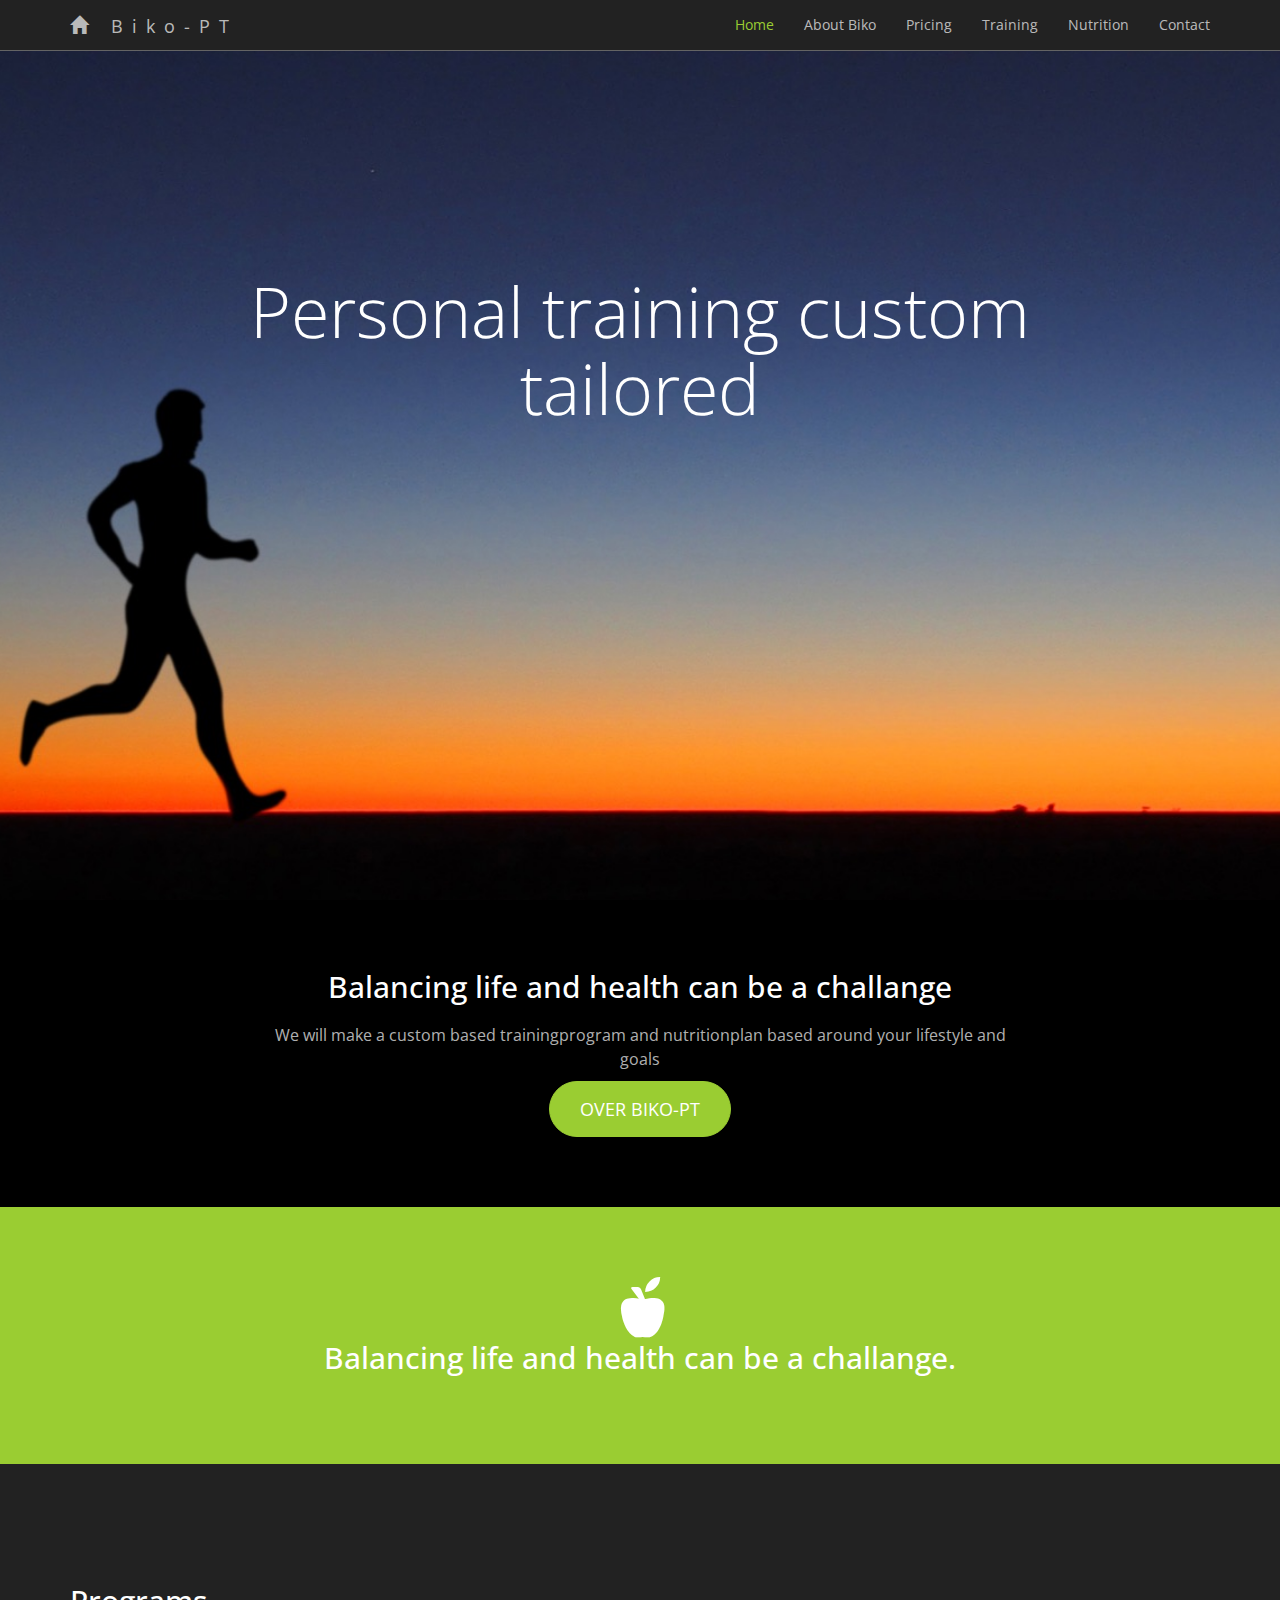
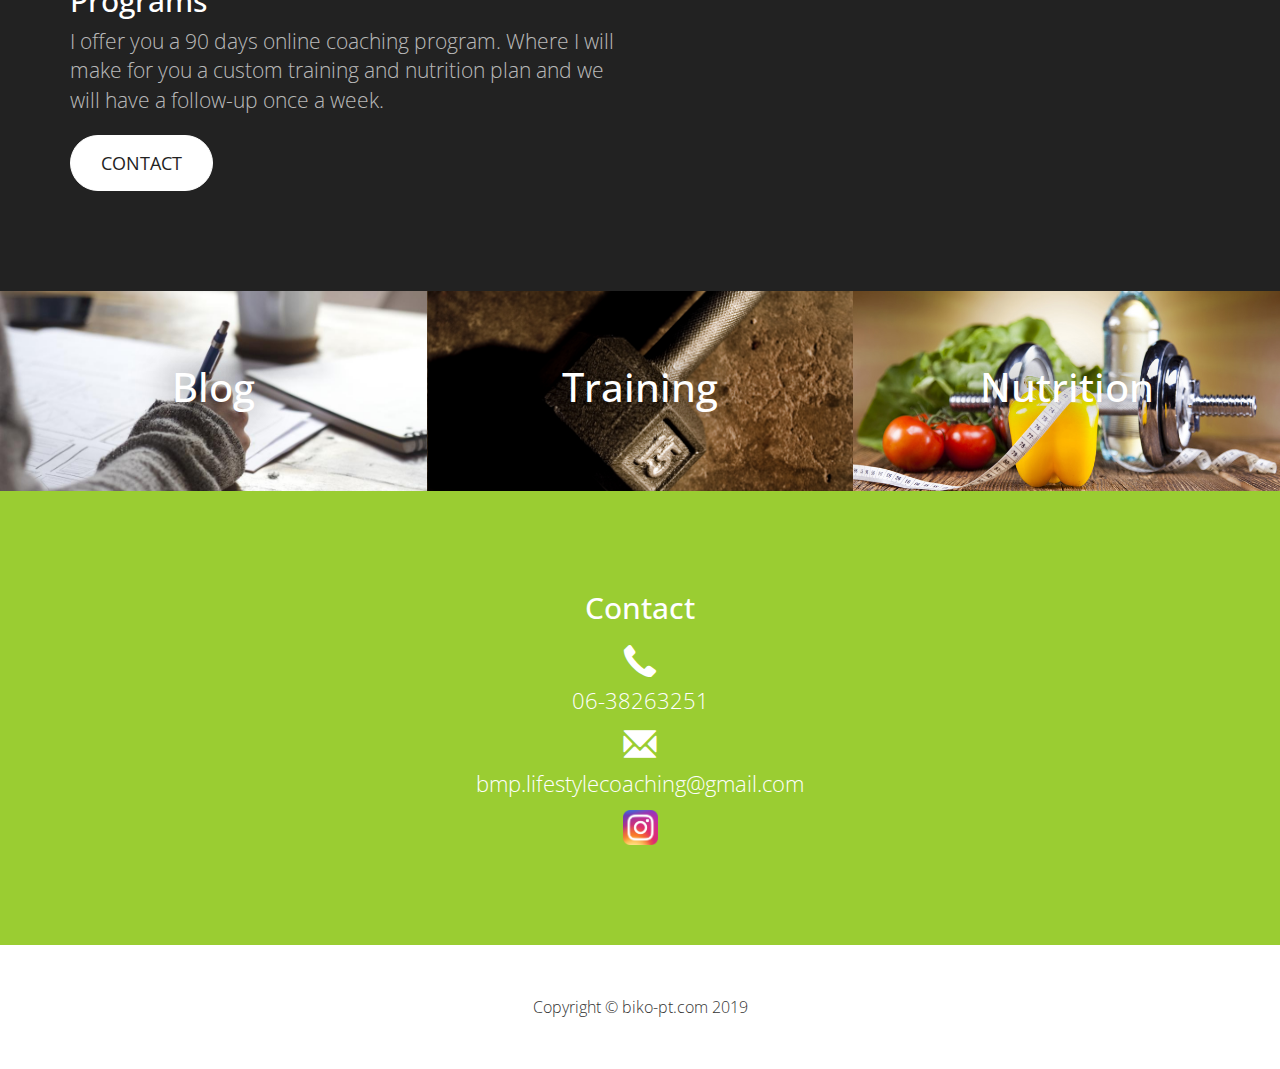
==== index.html @ b2aa16cb "Update index.html" ====
<!DOCTYPE html>
<!-- Template by Quackit.com -->
<!-- Images by various sources under the Creative Commons CC0 license and/or the Creative Commons Zero license.
Although you can use them, for a more unique website, replace these images with your own. -->
<html lang="en">

<head>

    <meta charset="utf-8">
    <meta http-equiv="X-UA-Compatible" content="IE=edge">
    <meta name="viewport" content="width=device-width, initial-scale=1">
    <!-- The above 3 meta tags *must* come first in the head; any other head content must come *after* these tags -->

    <title>Biko PT</title>

    <!-- Bootstrap Core CSS -->
    <link href="css/bootstrap.min.css" rel="stylesheet">

    <!-- Custom CSS: You can use this stylesheet to override any Bootstrap styles and/or apply your own styles -->
    <link href="css/custom-about.css" rel="stylesheet">

    <!-- HTML5 Shim and Respond.js IE8 support of HTML5 elements and media queries -->
    <!-- WARNING: Respond.js doesn't work if you view the page via file:// -->
    <!--[if lt IE 9]>
        <script src="https://oss.maxcdn.com/libs/html5shiv/3.7.0/html5shiv.js"></script>
        <script src="https://oss.maxcdn.com/libs/respond.js/1.4.2/respond.min.js"></script>
    <![endif]-->

    <!-- Custom Fonts from Google -->
    <link href='http://fonts.googleapis.com/css?family=Open+Sans:300italic,400italic,600italic,700italic,800italic,400,300,600,700,800' rel='stylesheet' type='text/css'>

</head>

<body>

    <!-- Navigation -->
    <nav id="siteNav" class="navbar navbar-default navbar-fixed-top" role="navigation">
        <div class="container">
            <!-- Logo and responsive toggle -->
            <div class="navbar-header">
                <button type="button" class="navbar-toggle" data-toggle="collapse" data-target="#navbar">
                    <span class="sr-only">Toggle navigation</span>
                    <span class="icon-bar"></span>
                    <span class="icon-bar"></span>
                    <span class="icon-bar"></span>
                </button>
                <a class="navbar-brand" href="index.html">
                	<span class="glyphicon glyphicon-home"></span>
                	Biko-PT
                </a>
            </div>
            <!-- Navbar links -->
            <div class="collapse navbar-collapse" id="navbar">
                <ul class="nav navbar-nav navbar-right">
                    <li class="active">
                        <a href="#">Home</a>
                    </li>
                    <li>
                        <a href="about.html">About Biko</a>
                    </li>
                    <li>
                        <a href="pricing.html">Pricing</a>
                    </li>
                    <li>
                        <a href="training.html">Training</a>
                    </li>
                    <li>
                        <a href="voeding.html">Nutrition</a>
                    </li>
                    <li>
                        <a href="#footer">Contact</a>
                    </li>
                </ul>

            </div><!-- /.navbar-collapse -->
        </div><!-- /.container -->
    </nav>

	<!-- Header -->
    <header>
        <div class="header-content">
            <div class="header-content-inner">
                <h1>Personal training custom tailored</h1>

            </div>
        </div>
    </header>
    <section class="extra">
        <div class="container">
            <div class="row">
                <div class="col-lg-8 col-lg-offset-2">
                    <h2 class="section-heading">Balancing life and health can be a challange</h2>
                    <p class="text-light">We will make a custom based trainingprogram and nutritionplan based around your lifestyle and goals</p>
                    <a href="about.html" class="btn btn-primary btn-lg">Over Biko-PT</a>
                </div>
            </div>
        </div>
    </section>
	<!-- Intro Section -->
    <section class="intro">
        <div class="container">
            <div class="row">
                <div class="col-lg-8 col-lg-offset-2">
                	<span class="glyphicon glyphicon-apple" style="font-size: 60px"></span>
                    <h2 class="section-heading">Balancing life and health can be a challange.</h2>
                    <p class="text-light"></p>
                </div>
            </div>
        </div>
    </section>



	<!-- Content 2 -->
     <section class="content content-2">
        <div class="container">
            <div class="row">
                <div class="col-sm-6">
                	<h2 class="section-header">Programs</h2>
                	<p class="lead text-light">I offer you a 90 days online coaching program. Where I will make for you a custom training and nutrition plan and we will have a follow-up once a week.</p>
                	<a href="#footer" class="btn btn-default btn-lg">Contact</a>
                </div>
                <div class="col-sm-6">
                    <img class="img-responsive img-circle center-block" src="images/biko_tessa_home.jpg" alt="">
                </div>

            </div>
        </div>
    </section>

    <!-- Promos -->
	<div class="container-fluid">
        <div class="row promo">
        	<a href="blog.html">
				<div class="col-md-4 promo-item item-1">
					<h3>
						Blog
					</h3>
				</div>
            </a>
            <a href="training.html">
				<div class="col-md-4 promo-item item-2">
					<h3>
						Training
					</h3>
				</div>
            </a>

			<a href="voeding.html">
				<div class="col-md-4 promo-item item-3">
					<h3>
						Nutrition
					</h3>
				</div>
            </a>
        </div>
    </div><!-- /.container-fluid -->

	<!-- Footer -->
    <footer class="page-footer" id="footer">

    	<!-- Contact Us -->
        <div class="contact">
        	<div class="container">
            <h2 class="section-heading">Contact</h2>
    				<p><span class="glyphicon glyphicon-earphone"></span><br>06-38263251</p>
    				<p><span class="glyphicon glyphicon-envelope"></span><br>bmp.lifestylecoaching@gmail.com</p>
            <a href="https://www.instagram.com/bp691994/?hl=en" target=_blank><img src="images/instagram.png" height="35" width="35" ></a>
        	</div>
        </div>

        <!-- Copyright etc -->
        <div class="small-print">
        	<div class="container">
        		<p>Copyright &copy; biko-pt.com 2019</p>
        	</div>
        </div>

    </footer>

    <!-- jQuery -->
    <script src="js/jquery-1.11.3.min.js"></script>

    <!-- Bootstrap Core JavaScript -->
    <script src="js/bootstrap.min.js"></script>

    <!-- Plugin JavaScript -->
    <script src="js/jquery.easing.min.js"></script>

    <!-- Custom Javascript -->
    <script src="js/custom.js"></script>

</body>

</html>
---- css/custom-about.css ----
html,
body {
    width: 100%;
    height: 100%;
    font-family: 'Open Sans','Helvetica Neue',Arial,sans-serif;
}

a {
    color: yellowgreen;
    -webkit-transition: all .35s;
    -moz-transition: all .35s;
    transition: all .35s;
}

a:hover,
a:focus {
    color: forestgreen;
}

p {
    font-size: 16px;
    line-height: 1.5;
}

header {
    position: relative;
    width: 100%;
    min-height: auto;
    text-align: center;
    color: #fff;
    background-image: url('../images/header.jpg');
    background-position: center;
    -webkit-background-size: cover;
    -moz-background-size: cover;
    background-size: cover;
    -o-background-size: cover;
}

header .header-content {
    position: relative;
    width: 100%;
    padding: 100px 15px 70px;
    text-align: center;
}

header .header-content .header-content-inner h1 {
    margin-top: 0;
    margin-bottom: 20px;
    font-size: 50px;
    font-weight: 300;
}

header .header-content .header-content-inner p {
    margin-bottom: 50px;
    font-size: 16px;
    font-weight: 300;
    color: rgba(255,255,255,.7);
}

@media(min-width:768px) {
    header {
        min-height: 100%;
    }

    header .header-content {
        position: absolute;
        top: 40%;
        padding: 0 50px;
        -webkit-transform: translateY(-50%);
        -ms-transform: translateY(-50%);
        transform: translateY(-50%);
    }

    header .header-content-about {
        position: absolute;
        top: 20%;
        padding: 0 50px;
        -webkit-transform: translateY(-50%);
        -ms-transform: translateY(-50%);
        transform: translateY(-50%);
    }

    header .header-content .header-content-inner {
        margin-right: auto;
        margin-left: auto;
        max-width: 1000px;
    }

	header .header-content .header-content-inner h1 {
    	font-size: 70px;
		}

    header .header-content .header-content-inner p {
        margin-right: auto;
        margin-left: auto;
        max-width: 80%;
        font-size: 18px;
    }
}

table {
  margin: 0 auto;
  border: 1px solid white;
  width: 800px;
  text-align: left;
}

table, th, td{
  border: 1px solid white;
  padding: 10px;
}

.section-heading {
    margin-top: 0;
    margin-bottom: 20px;
}
.extra {
	color: #fff;
    background-color: black;
    padding: 70px 0;
    text-align: center;
}
.intro {
	color: #fff;
    background-color: yellowgreen;
    padding: 70px 0;
    text-align: center;
}

.content {
    padding: 100px 0;
}

.content-2 {
	color: #fff;
    background-color: #222;
}

.content-3 {
	padding: 20px 0 40px;
	text-align: center;
}

.promo,
.promo h3,
.promo a:link,
.promo a:visited,
.promo a:hover,
.promo a:active {
    color: white;
	text-shadow: 0px 0px 40px black;
    text-decoration: none;
}

.promo-item {
    height: 200px;
    line-height: 180px;
    text-align: center;
}

.promo-item:hover {
    background-size: 110%;
    border: 10px solid rgba(255,255,255,0.3);
    line-height: 160px;
}

.promo-item h3 {
    font-size: 40px;
    display: inline-block;
    vertical-align: middle;
}

.item-1 {
	background: url('../images/writing.jpg');
	}

.item-2 {
	background: url('../images/concert.jpg');
	}

.item-3 {
	background: url('../images/pencil_sharpener.jpg');
	}

.item-1,
.item-2,
.item-3 {
	background-size: cover;
	background-position: 50% 50%;
	}

.page-footer {
	text-align: center;
	}

.page-footer .contact {
	padding: 100px 0;
	background-color: yellowgreen;
	color: #fff;
	}

.page-footer .contact p {
	font-size: 22px;
	font-weight: 300;
	}

.content-3 .glyphicon,
.page-footer .contact .glyphicon {
	font-size: 32px;
	font-weight: 700;
	}

.page-footer .small-print {
	padding: 50px 0 40px;
	font-weight: 300;
	}

.text-light {
    color: rgba(255,255,255,.7);
}

.navbar-default {
    border-color: rgba(34,34,34,.05);
    background-color: #fff;
    -webkit-transition: all .35s;
    -moz-transition: all .35s;
    transition: all .35s;
}

.navbar-default .navbar-header .navbar-brand {
    color: yellowgreen;
}

.navbar-default .navbar-header .navbar-brand:hover,
.navbar-default .navbar-header .navbar-brand:focus {
    color: #eb3812;
}

.navbar-default .nav > li>a,
.navbar-default .nav>li>a:focus {
    color: #222;
}

.navbar-default .nav > li>a:hover,
.navbar-default .nav>li>a:focus:hover {
    color: yellowgreen;
}

.navbar-default .nav > li.active>a,
.navbar-default .nav>li.active>a:focus {
    color: yellowgreen!important;
    background-color: transparent;
}

.navbar-default .nav > li.active>a:hover,
.navbar-default .nav>li.active>a:focus:hover {
    background-color: transparent;
}

@media(min-width:768px) {
    .navbar-default {
        border-color: rgba(255,255,255,.3);
        background-color: #222;
    }

    .navbar-default .navbar-header .navbar-brand {
        color: rgba(255,255,255,.7);
        letter-spacing: 0.5em;
    }

    .navbar-default .navbar-header .navbar-brand:hover,
    .navbar-default .navbar-header .navbar-brand:focus {
        color: #fff;
    }

    .navbar-default .nav > li>a,
    .navbar-default .nav>li>a:focus {
        color: rgba(255,255,255,.7);
    }

    .navbar-default .nav > li>a:hover,
    .navbar-default .nav>li>a:focus:hover {
        color: #fff;
    }

    .navbar-default.affix {
        border-color: #fff;
        background-color: #fff;
        box-shadow: 0px 7px 20px 0px rgba(0,0,0,0.1);
    }

    .navbar-default.affix .navbar-header .navbar-brand {
        letter-spacing: 0;
        color: yellowgreen;
    }

    .navbar-default.affix .navbar-header .navbar-brand:hover,
    .navbar-default.affix .navbar-header .navbar-brand:focus {
        color: #eb3812;
    }

    .navbar-default.affix .nav > li>a,
    .navbar-default.affix .nav>li>a:focus {
        color: #222;
    }

    .navbar-default.affix .nav > li>a:hover,
    .navbar-default.affix .nav>li>a:focus:hover {
        color: yellowgreen;
    }
}

.btn-default {
    border-color: #fff;
    color: #222;
    background-color: #fff;
    -webkit-transition: all .35s;
    -moz-transition: all .35s;
    transition: all .35s;
}

.btn-default:hover,
.btn-default:focus,
.btn-default.focus,
.btn-default:active,
.btn-default.active,
.open > .dropdown-toggle.btn-default {
    border-color: #eee;
    color: #222;
    background-color: #eee;
}

.btn-default:active,
.btn-default.active,
.open > .dropdown-toggle.btn-default {
    background-image: none;
}

.btn-default.disabled,
.btn-default[disabled],
fieldset[disabled] .btn-default,
.btn-default.disabled:hover,
.btn-default[disabled]:hover,
fieldset[disabled] .btn-default:hover,
.btn-default.disabled:focus,
.btn-default[disabled]:focus,
fieldset[disabled] .btn-default:focus,
.btn-default.disabled.focus,
.btn-default[disabled].focus,
fieldset[disabled] .btn-default.focus,
.btn-default.disabled:active,
.btn-default[disabled]:active,
fieldset[disabled] .btn-default:active,
.btn-default.disabled.active,
.btn-default[disabled].active,
fieldset[disabled] .btn-default.active {
    border-color: #fff;
    background-color: #fff;
}

.btn-default .badge {
    color: #fff;
    background-color: #222;
}

.btn-primary {
    border-color: yellowgreen;
    color: #fff;
    background-color: yellowgreen;
    -webkit-transition: all .35s;
    -moz-transition: all .35s;
    transition: all .35s;
}

.btn-primary:hover,
.btn-primary:focus,
.btn-primary.focus,
.btn-primary:active,
.btn-primary.active,
.open > .dropdown-toggle.btn-primary {
    border-color: limegreen;
    color: #fff;
    background-color: limegreen;
}

.btn-primary:active,
.btn-primary.active,
.open > .dropdown-toggle.btn-primary {
    background-image: none;
}

.btn-primary.disabled,
.btn-primary[disabled],
fieldset[disabled] .btn-primary,
.btn-primary.disabled:hover,
.btn-primary[disabled]:hover,
fieldset[disabled] .btn-primary:hover,
.btn-primary.disabled:focus,
.btn-primary[disabled]:focus,
fieldset[disabled] .btn-primary:focus,
.btn-primary.disabled.focus,
.btn-primary[disabled].focus,
fieldset[disabled] .btn-primary.focus,
.btn-primary.disabled:active,
.btn-primary[disabled]:active,
fieldset[disabled] .btn-primary:active,
.btn-primary.disabled.active,
.btn-primary[disabled].active,
fieldset[disabled] .btn-primary.active {
    border-color: yellowgreen;
    background-color: yellowgreen;
}

.btn-primary .badge {
    color: yellowgreen;
    background-color: #fff;
}


.btn {
    border-radius: 300px;
    text-transform: uppercase;
}

.btn-lg {
    padding: 15px 30px;
}

::-moz-selection {
    text-shadow: none;
    color: #fff;
    background: #222;
}

::selection {
    text-shadow: none;
    color: #fff;
    background: #222;
}

img::selection {
    color: #fff;
    background: 0 0;
}

img::-moz-selection {
    color: #fff;
    background: 0 0;
}

.text-primary {
    color: yellowgreen;
}

.bg-primary {
    background-color: yellowgreen;
}
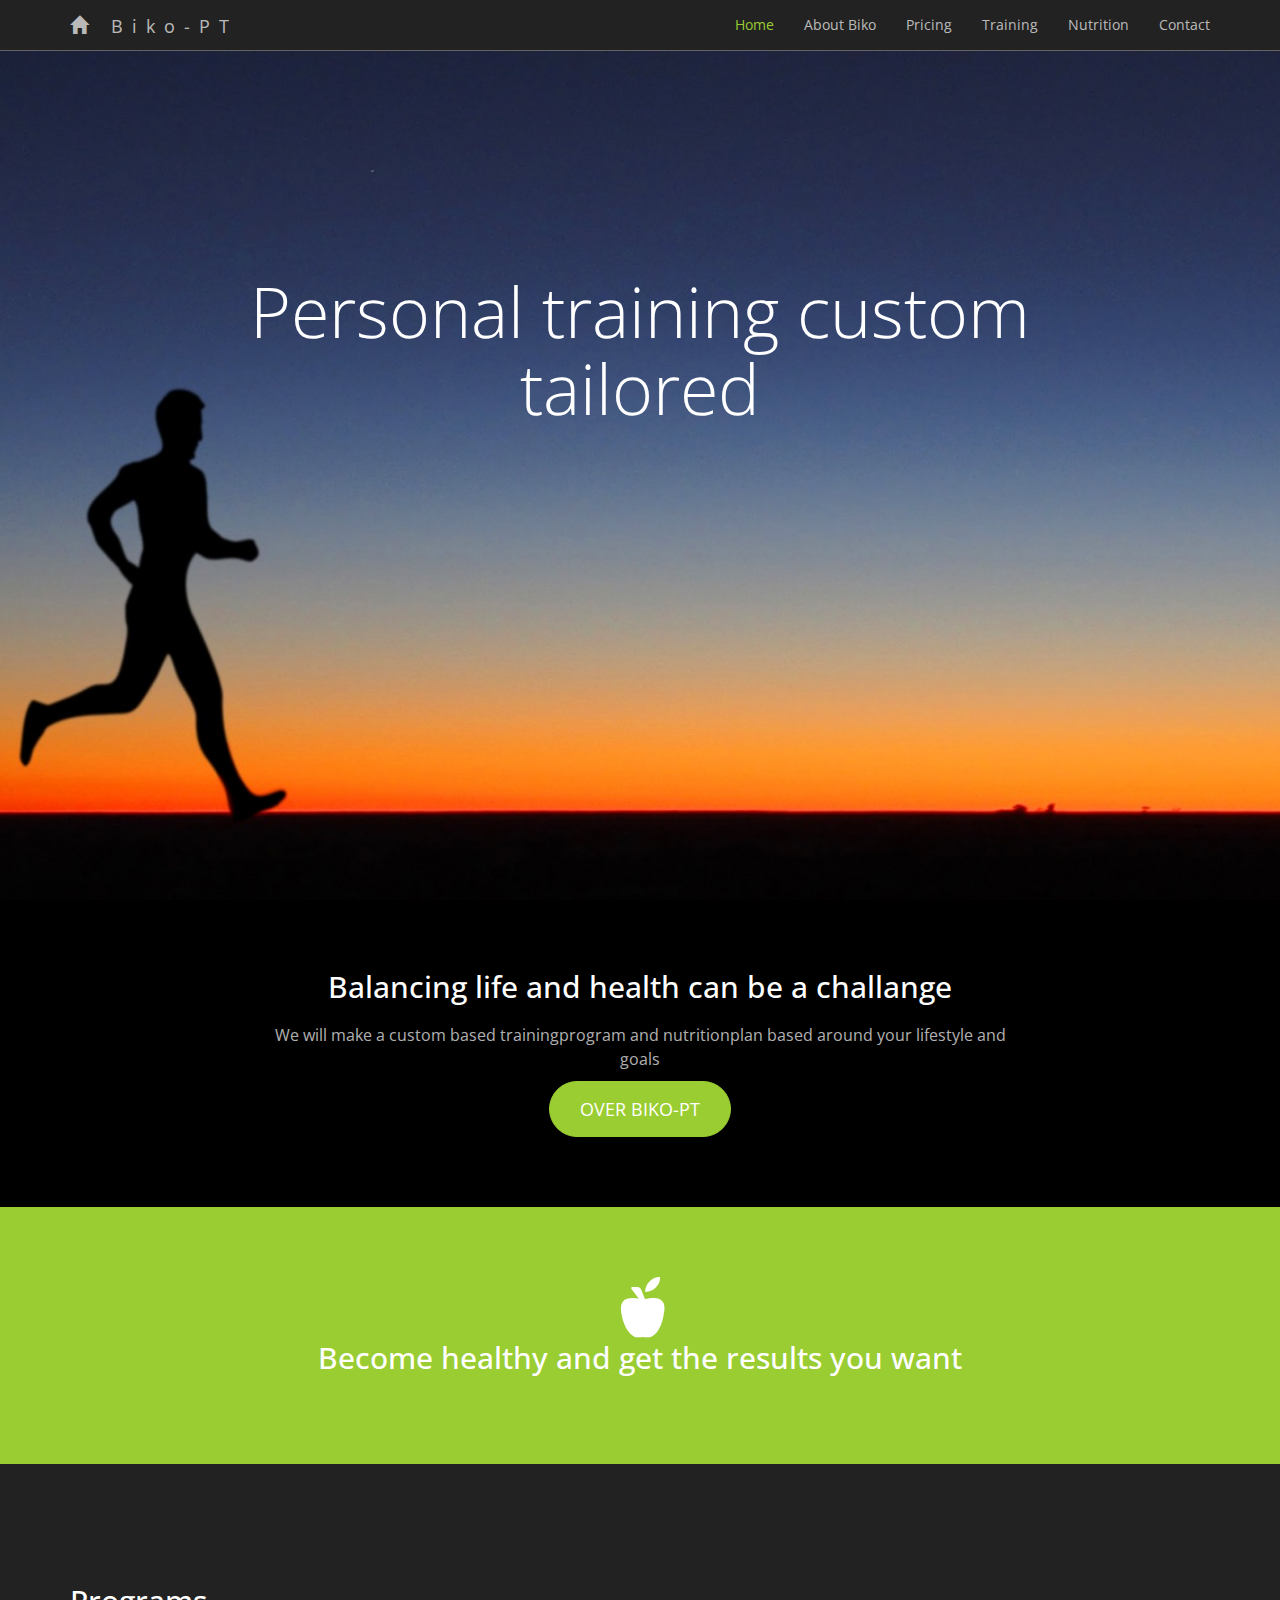
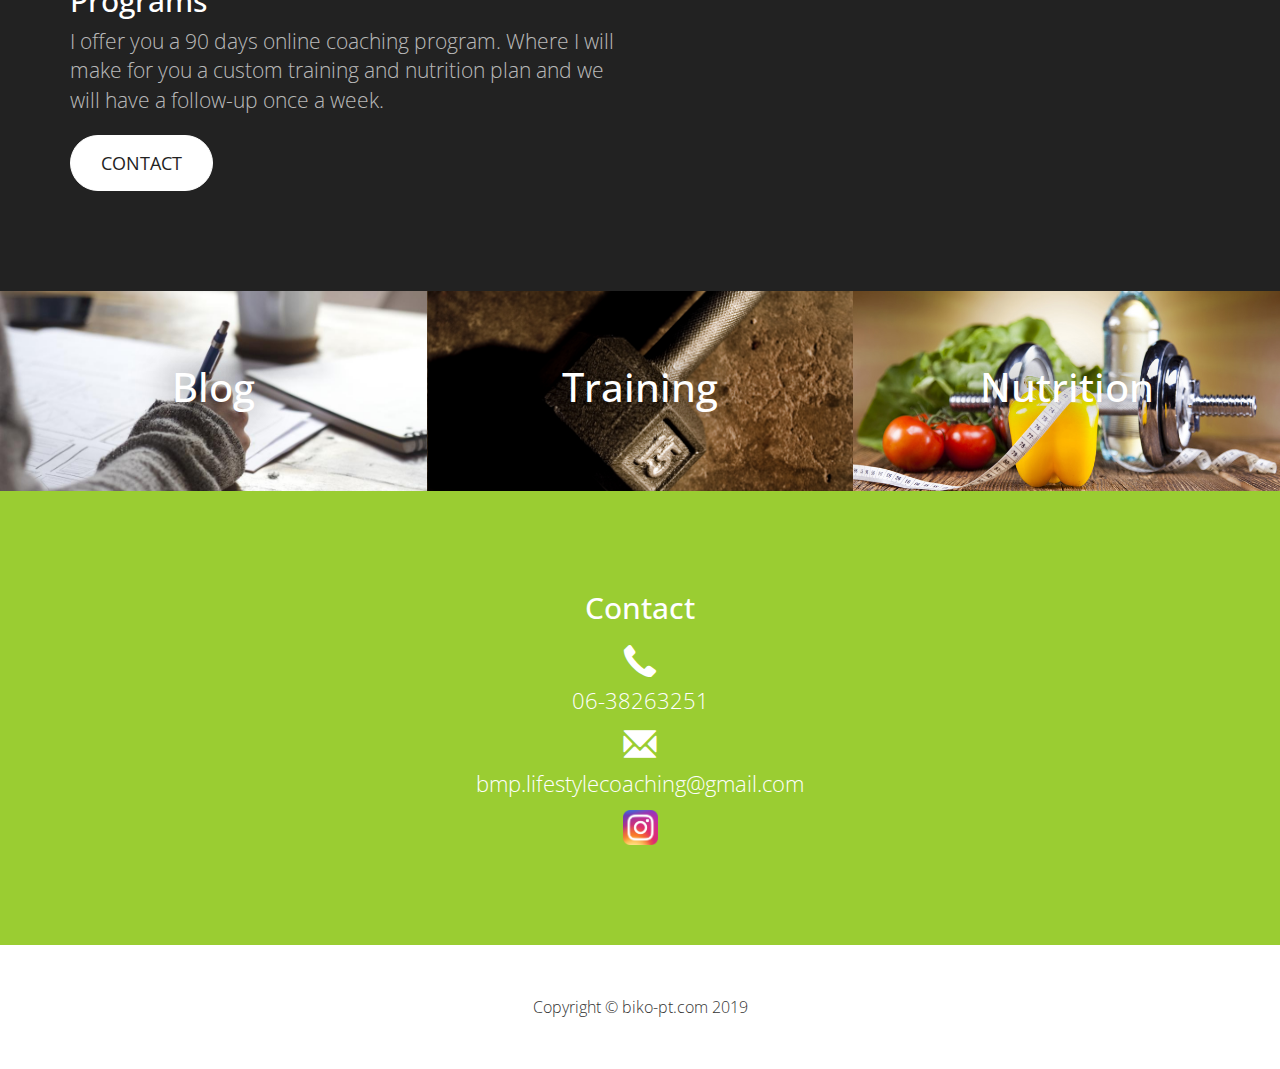
==== commit 361610fd: "Update index.html" ====
--- a/index.html
+++ b/index.html
@@ -102,7 +102,7 @@
             <div class="row">
                 <div class="col-lg-8 col-lg-offset-2">
                 	<span class="glyphicon glyphicon-apple" style="font-size: 60px"></span>
-                    <h2 class="section-heading">Balancing life and health can be a challange.</h2>
+                    <h2 class="section-heading">Become healthy and get the results you want</h2>
                     <p class="text-light"></p>
                 </div>
             </div>
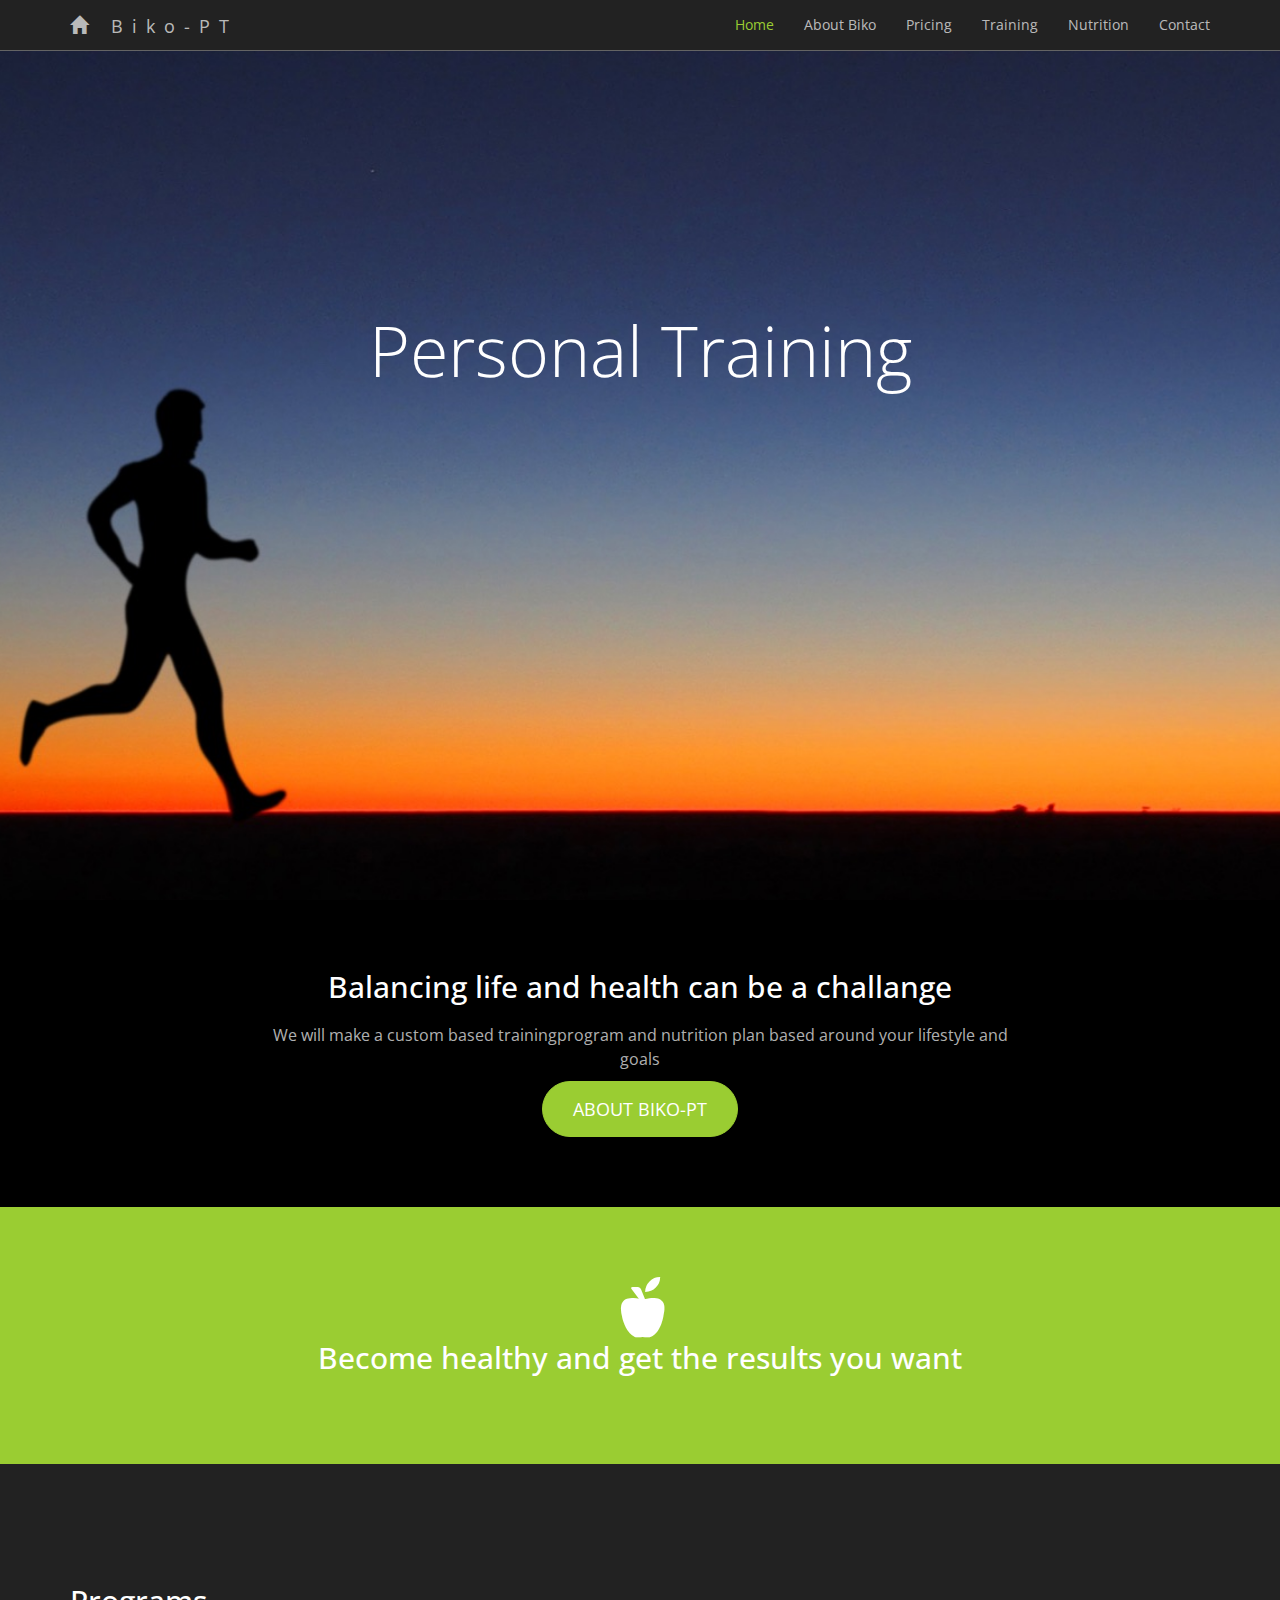
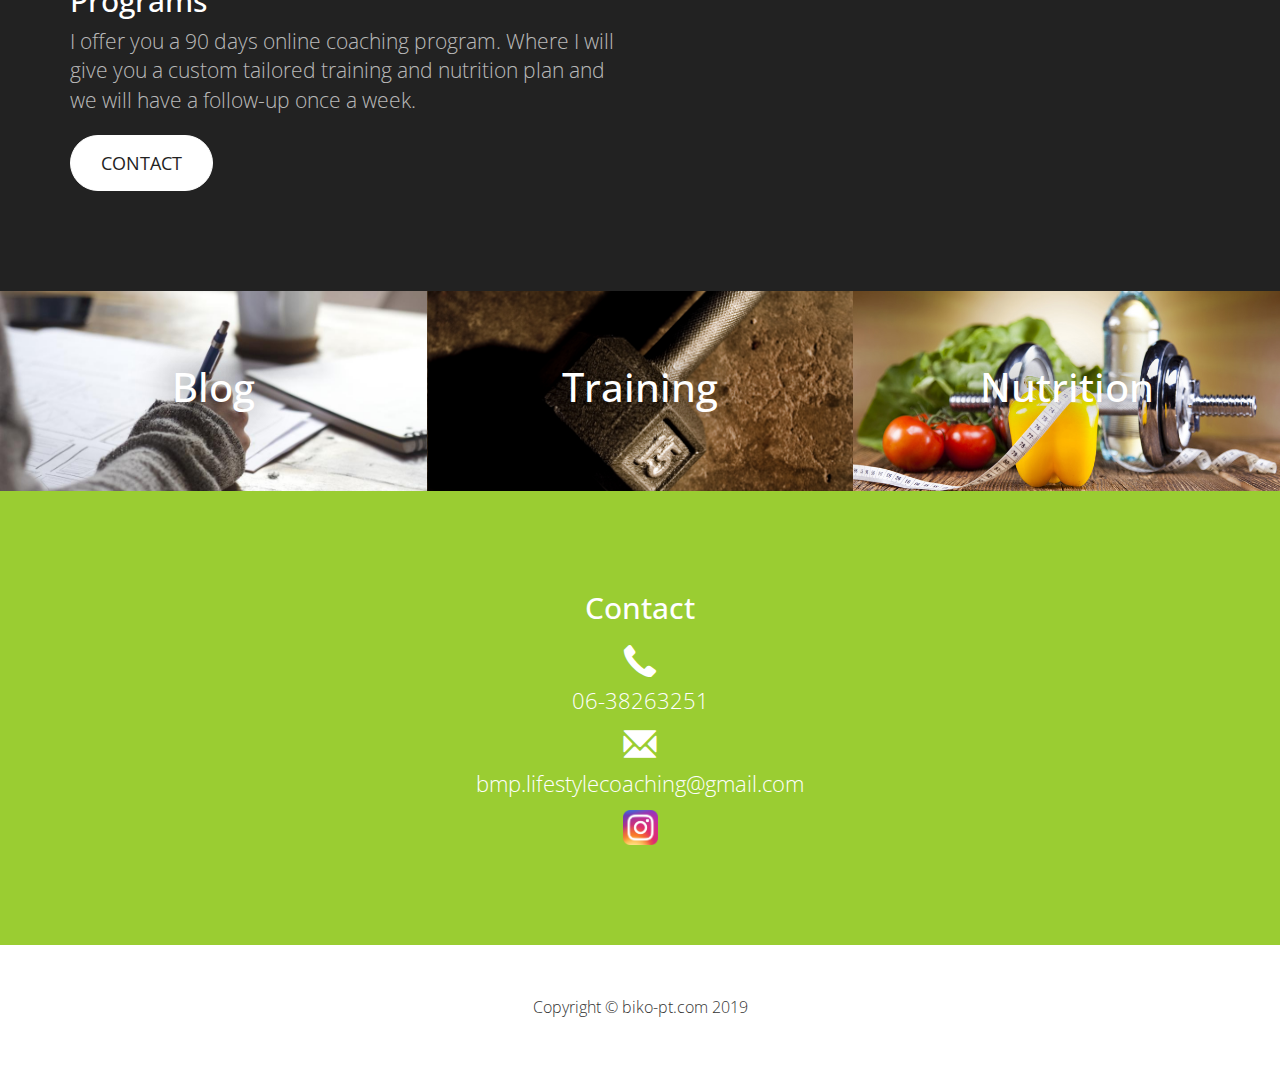
==== commit ba25da76: "Update index.html" ====
--- a/index.html
+++ b/index.html
@@ -80,7 +80,7 @@
     <header>
         <div class="header-content">
             <div class="header-content-inner">
-                <h1>Personal training custom tailored</h1>
+                <h1>Personal Training</h1>
 
             </div>
         </div>
@@ -90,8 +90,8 @@
             <div class="row">
                 <div class="col-lg-8 col-lg-offset-2">
                     <h2 class="section-heading">Balancing life and health can be a challange</h2>
-                    <p class="text-light">We will make a custom based trainingprogram and nutritionplan based around your lifestyle and goals</p>
-                    <a href="about.html" class="btn btn-primary btn-lg">Over Biko-PT</a>
+                    <p class="text-light">We will make a custom based trainingprogram and nutrition plan based around your lifestyle and goals</p>
+                    <a href="about.html" class="btn btn-primary btn-lg">About Biko-PT</a>
                 </div>
             </div>
         </div>
@@ -117,7 +117,7 @@
             <div class="row">
                 <div class="col-sm-6">
                 	<h2 class="section-header">Programs</h2>
-                	<p class="lead text-light">I offer you a 90 days online coaching program. Where I will make for you a custom training and nutrition plan and we will have a follow-up once a week.</p>
+                	<p class="lead text-light">I offer you a 90 days online coaching program. Where I will give you a custom tailored training and nutrition plan and we will have a follow-up once a week.</p>
                 	<a href="#footer" class="btn btn-default btn-lg">Contact</a>
                 </div>
                 <div class="col-sm-6">
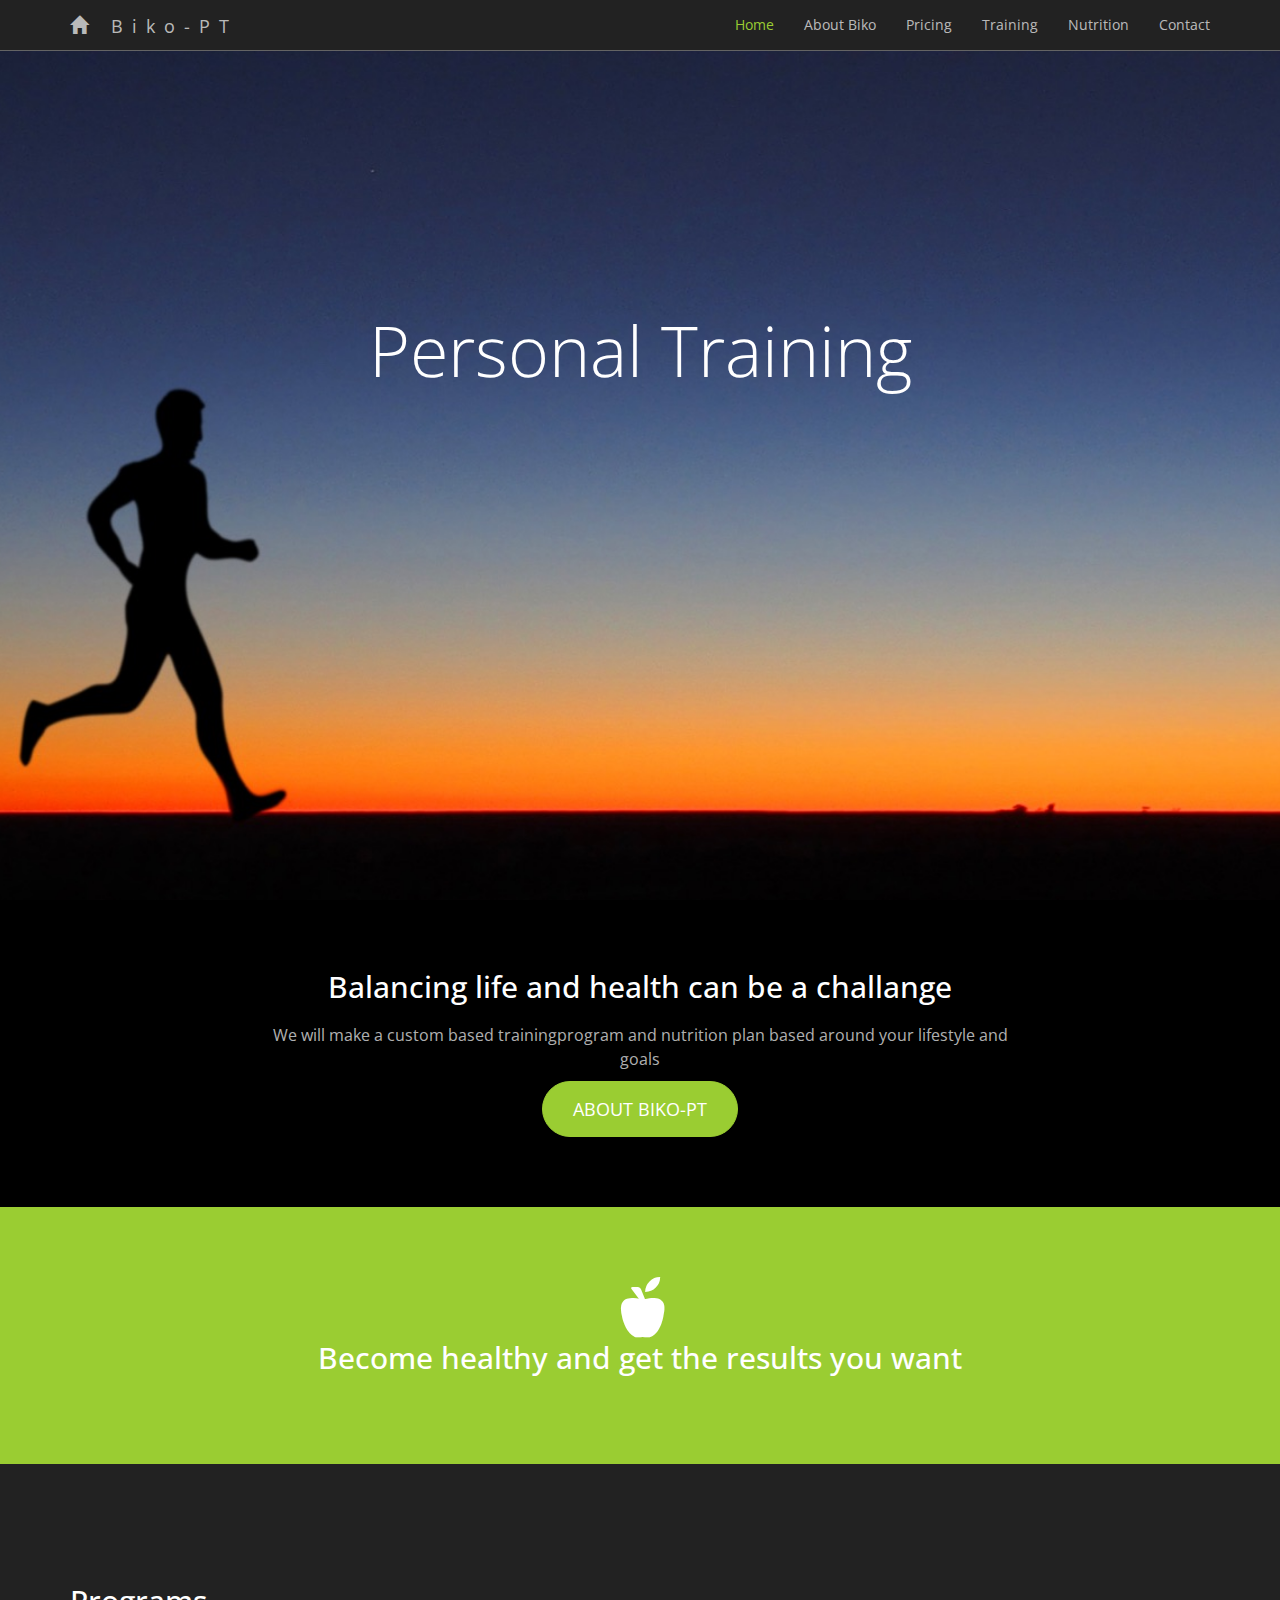
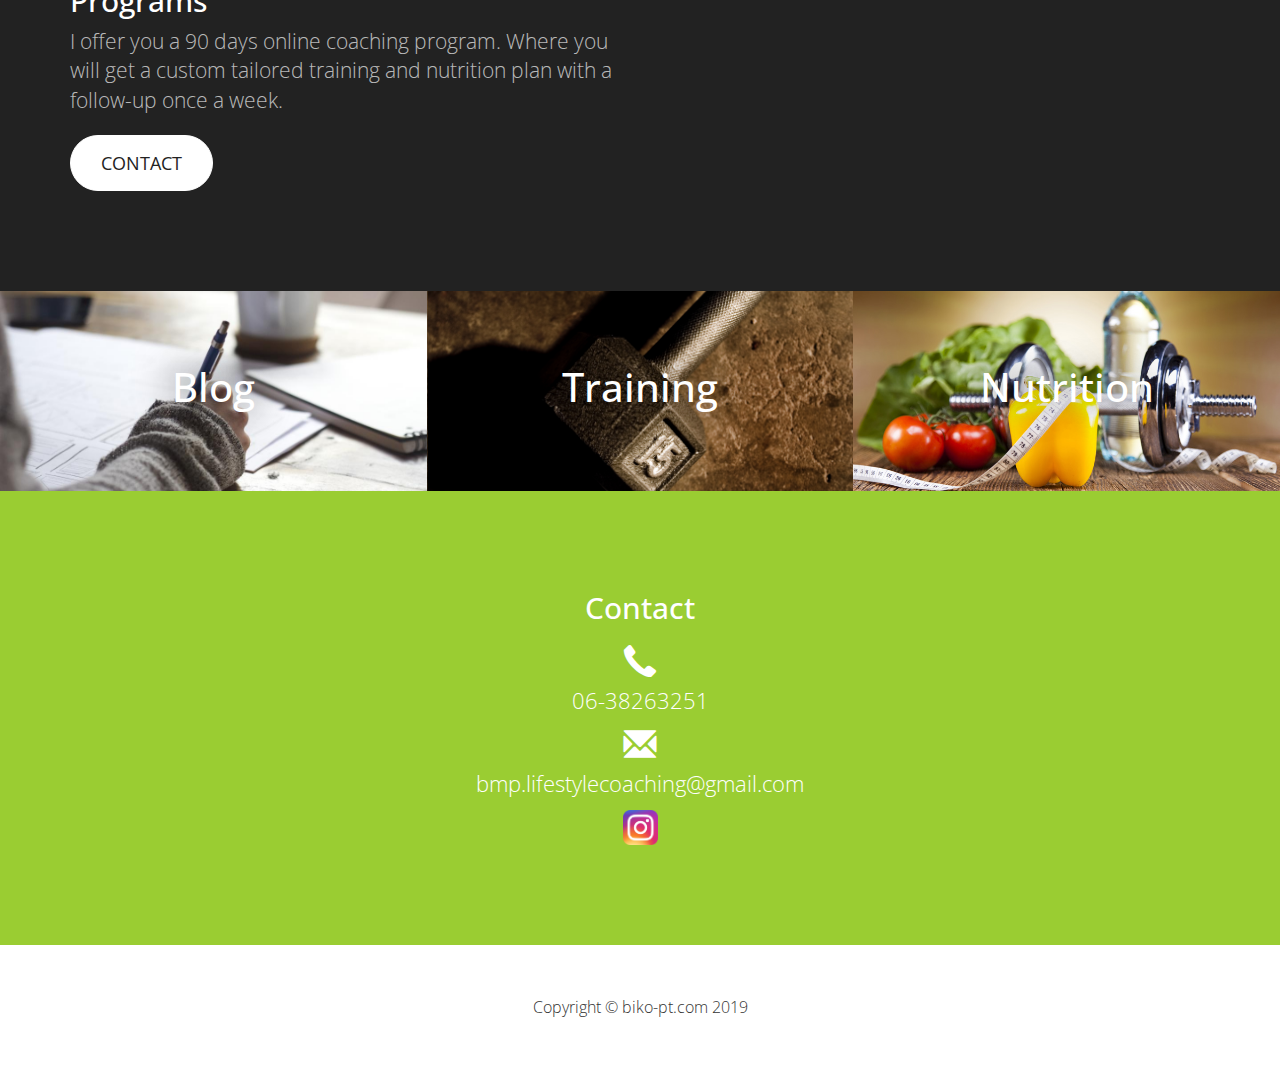
==== commit 9ab715e8: "Update index.html" ====
--- a/index.html
+++ b/index.html
@@ -117,7 +117,7 @@
             <div class="row">
                 <div class="col-sm-6">
                 	<h2 class="section-header">Programs</h2>
-                	<p class="lead text-light">I offer you a 90 days online coaching program. Where I will give you a custom tailored training and nutrition plan and we will have a follow-up once a week.</p>
+                	<p class="lead text-light">I offer you a 90 days online coaching program. Where you will get a custom tailored training and nutrition plan with a follow-up once a week.</p>
                 	<a href="#footer" class="btn btn-default btn-lg">Contact</a>
                 </div>
                 <div class="col-sm-6">
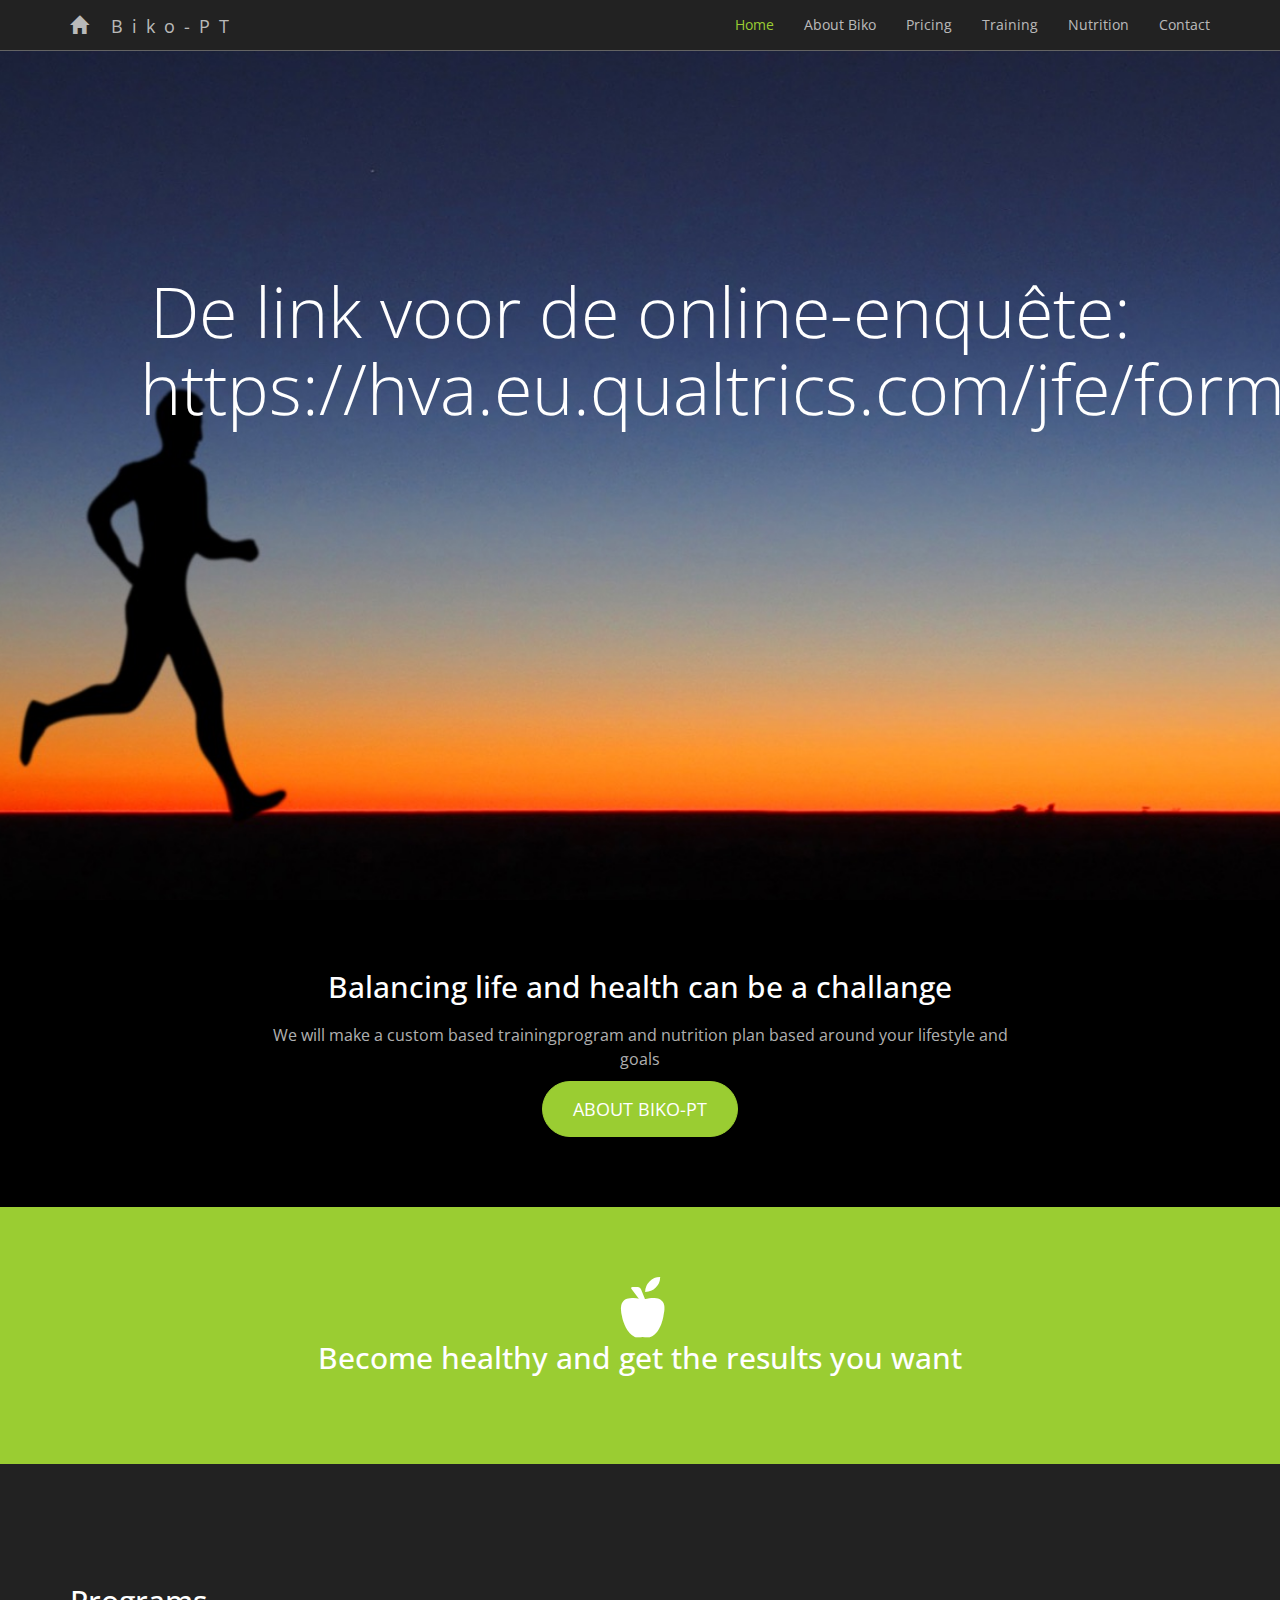
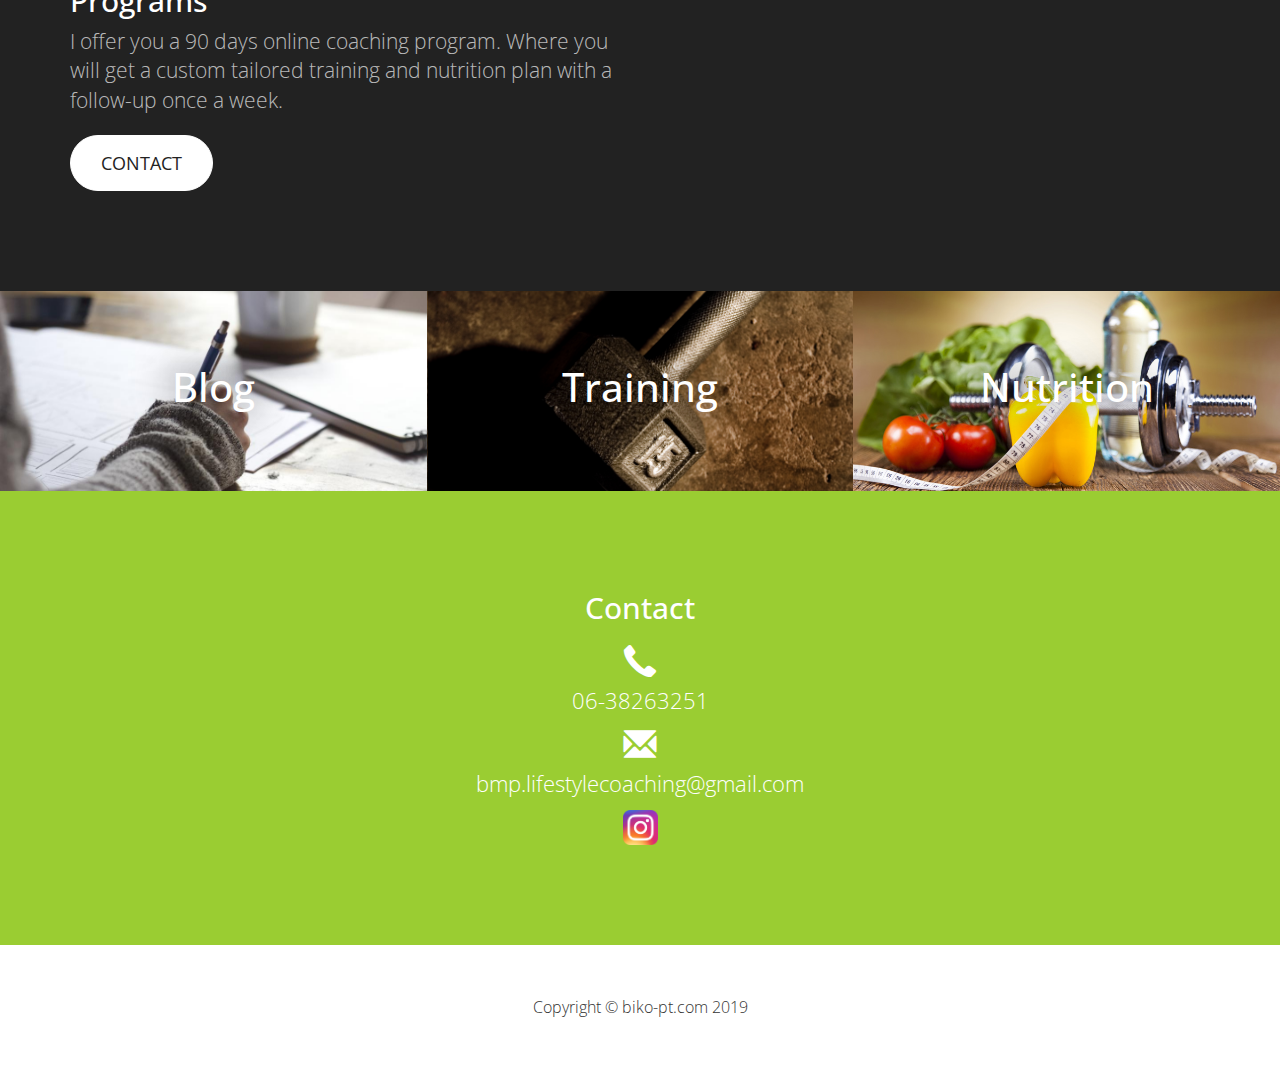
==== commit eda2eb70: "Update index.html" ====
--- a/index.html
+++ b/index.html
@@ -80,7 +80,7 @@
     <header>
         <div class="header-content">
             <div class="header-content-inner">
-                <h1>Personal Training</h1>
+                <h1>De link voor de online-enquête: https://hva.eu.qualtrics.com/jfe/form/SV_3WARje4XtAJMcWp</h1>
 
             </div>
         </div>
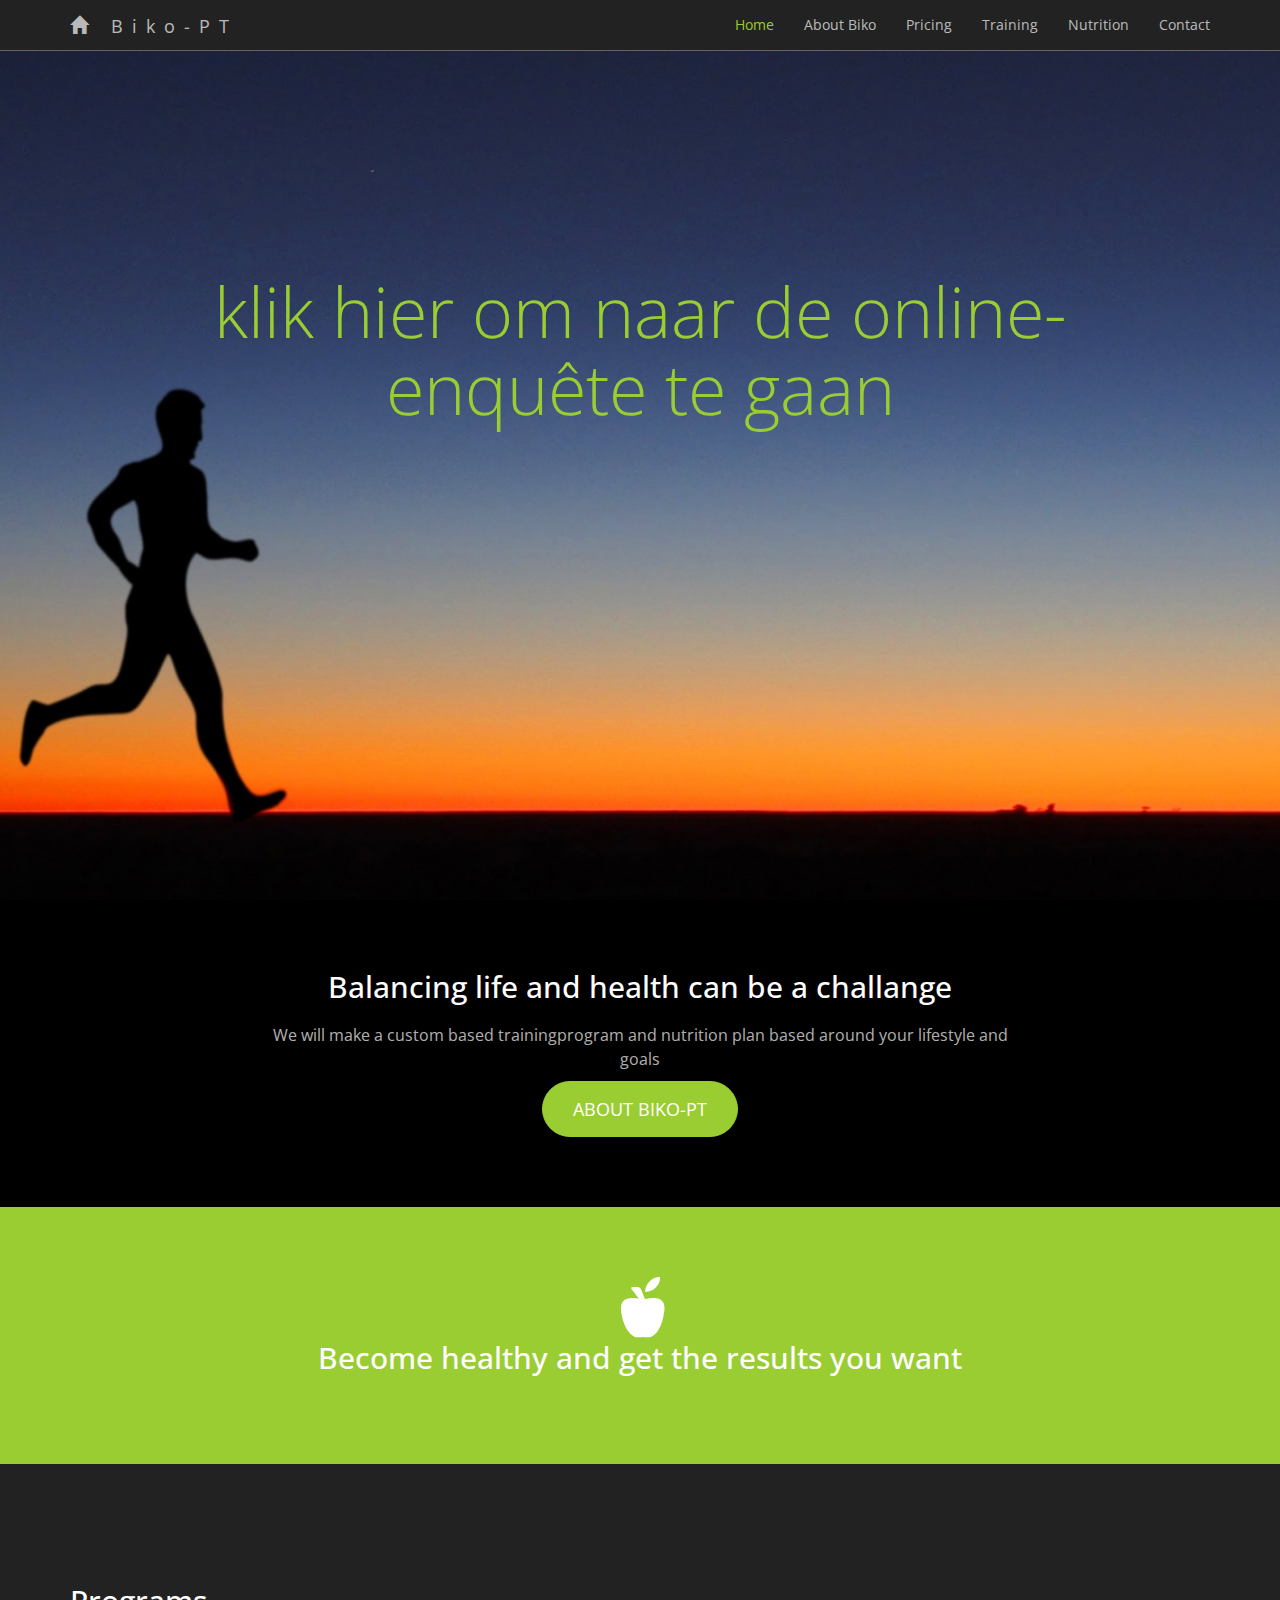
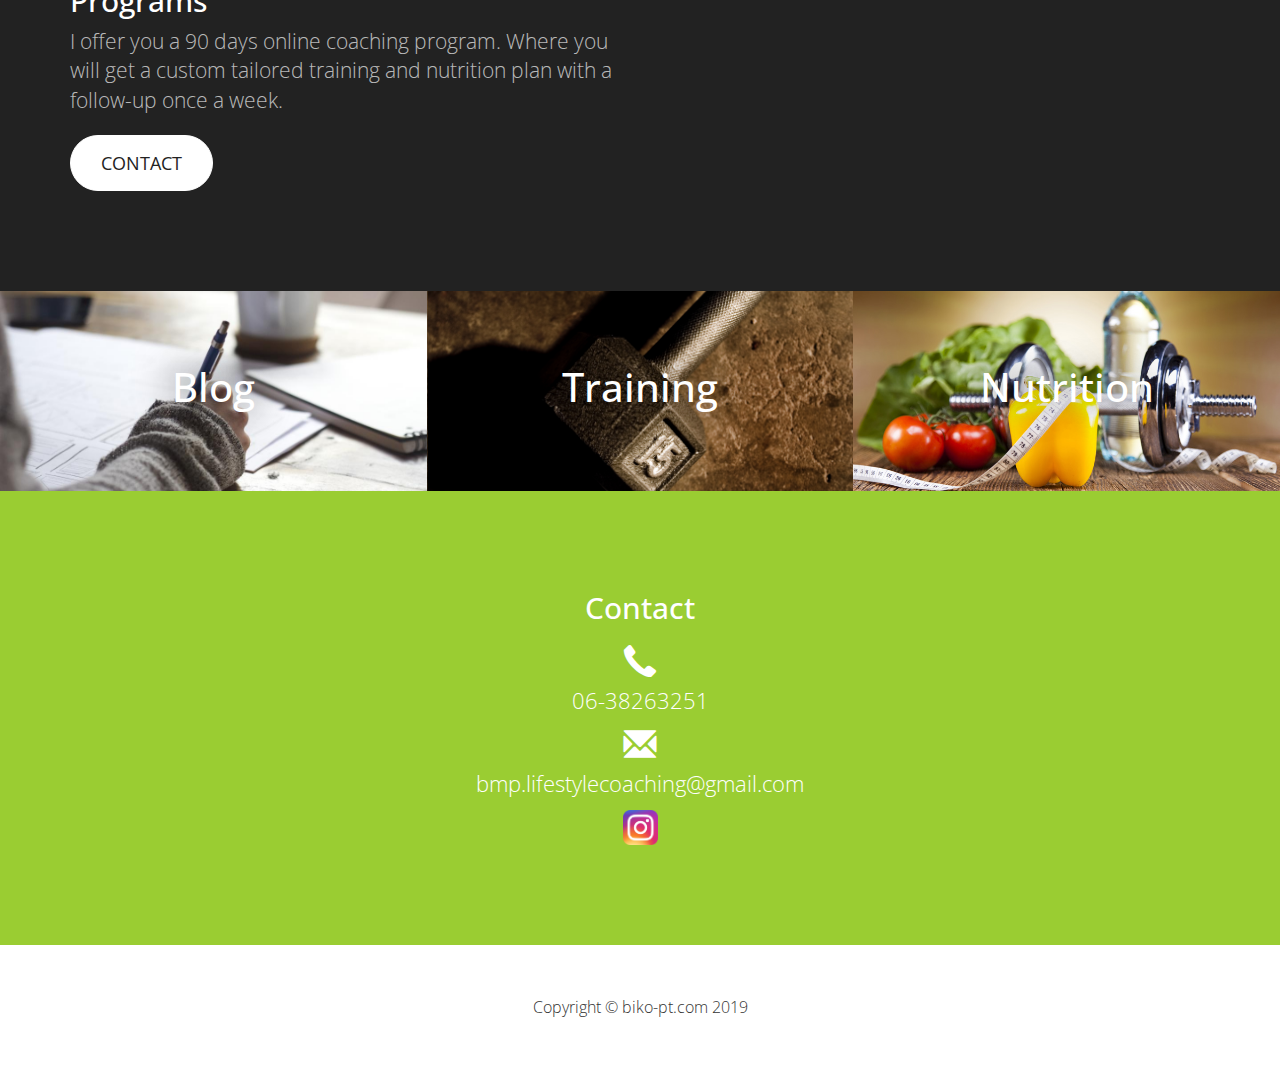
==== commit 5e286b8c: "Update index.html" ====
--- a/index.html
+++ b/index.html
@@ -80,7 +80,7 @@
     <header>
         <div class="header-content">
             <div class="header-content-inner">
-                <h1>De link voor de online-enquête: https://hva.eu.qualtrics.com/jfe/form/SV_3WARje4XtAJMcWp</h1>
+                <h1><a href="https://hva.eu.qualtrics.com/jfe/form/SV_3WARje4XtAJMcWp">klik hier om naar de online-enquête te gaan</a></h1>
 
             </div>
         </div>
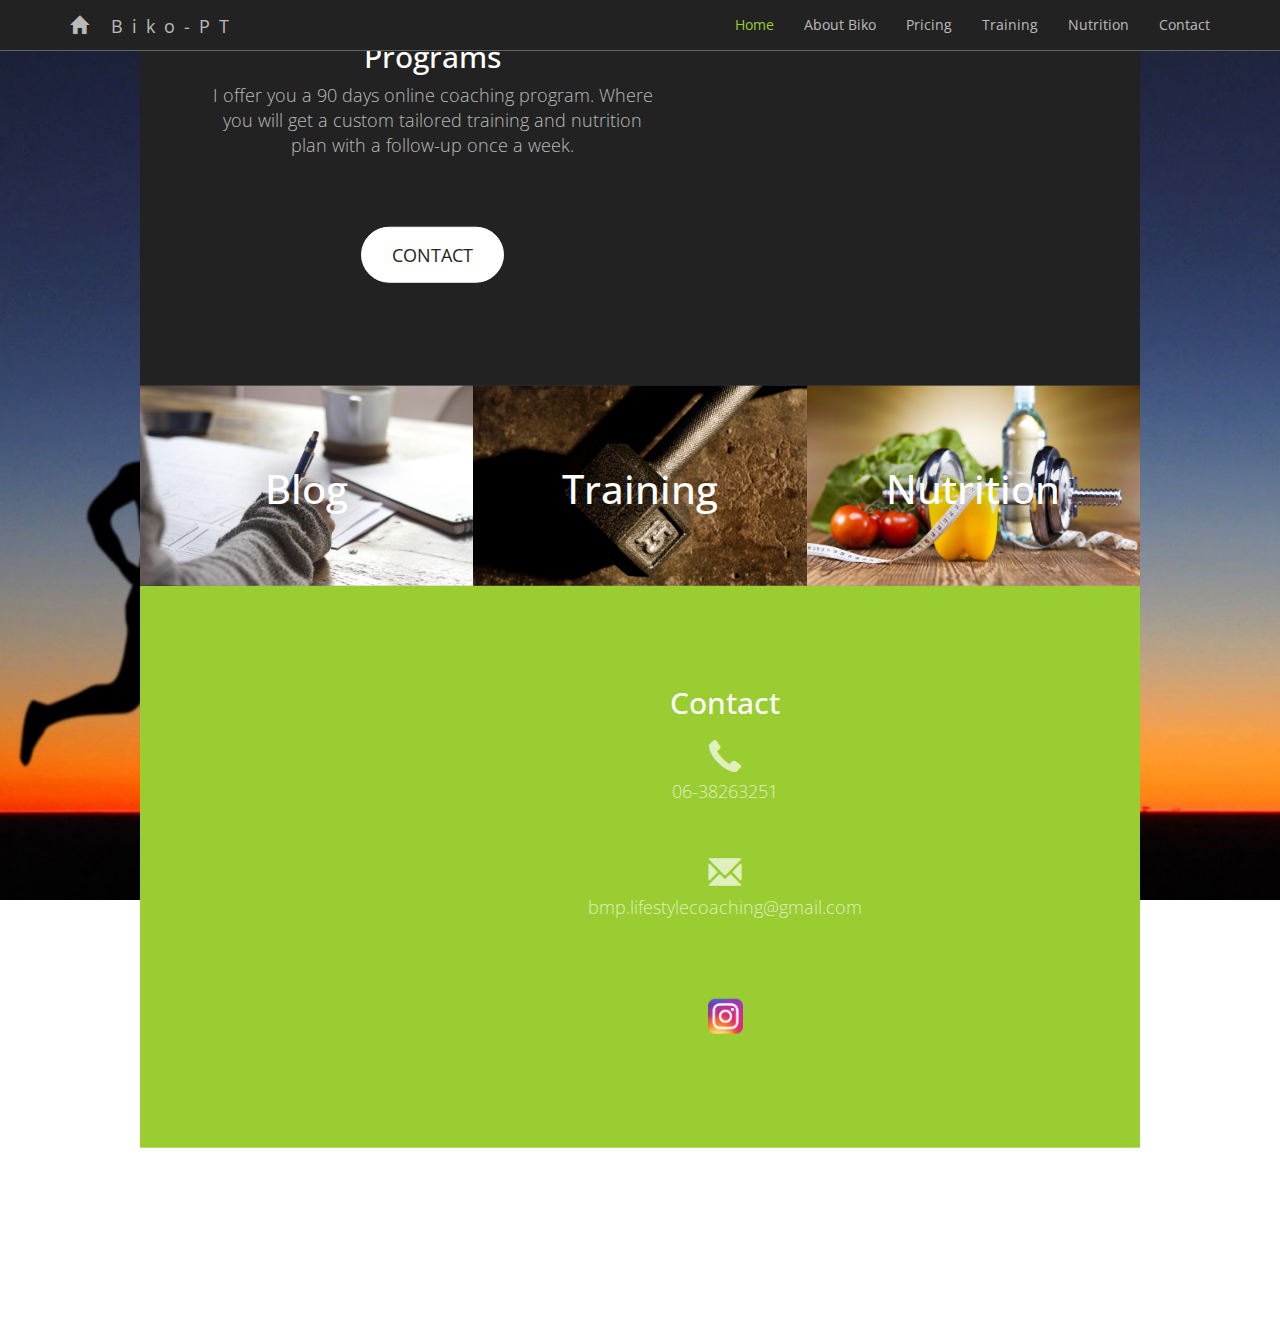
==== commit 23cb132d: "Update index.html" ====
--- a/index.html
+++ b/index.html
@@ -80,7 +80,7 @@
     <header>
         <div class="header-content">
             <div class="header-content-inner">
-                <h1><a href="https://hva.eu.qualtrics.com/jfe/form/SV_3WARje4XtAJMcWp">klik hier om naar de online-enquête te gaan</a></h1>
+                <h1><a href="Online 24/7 Personal Training</a></h1>
 
             </div>
         </div>
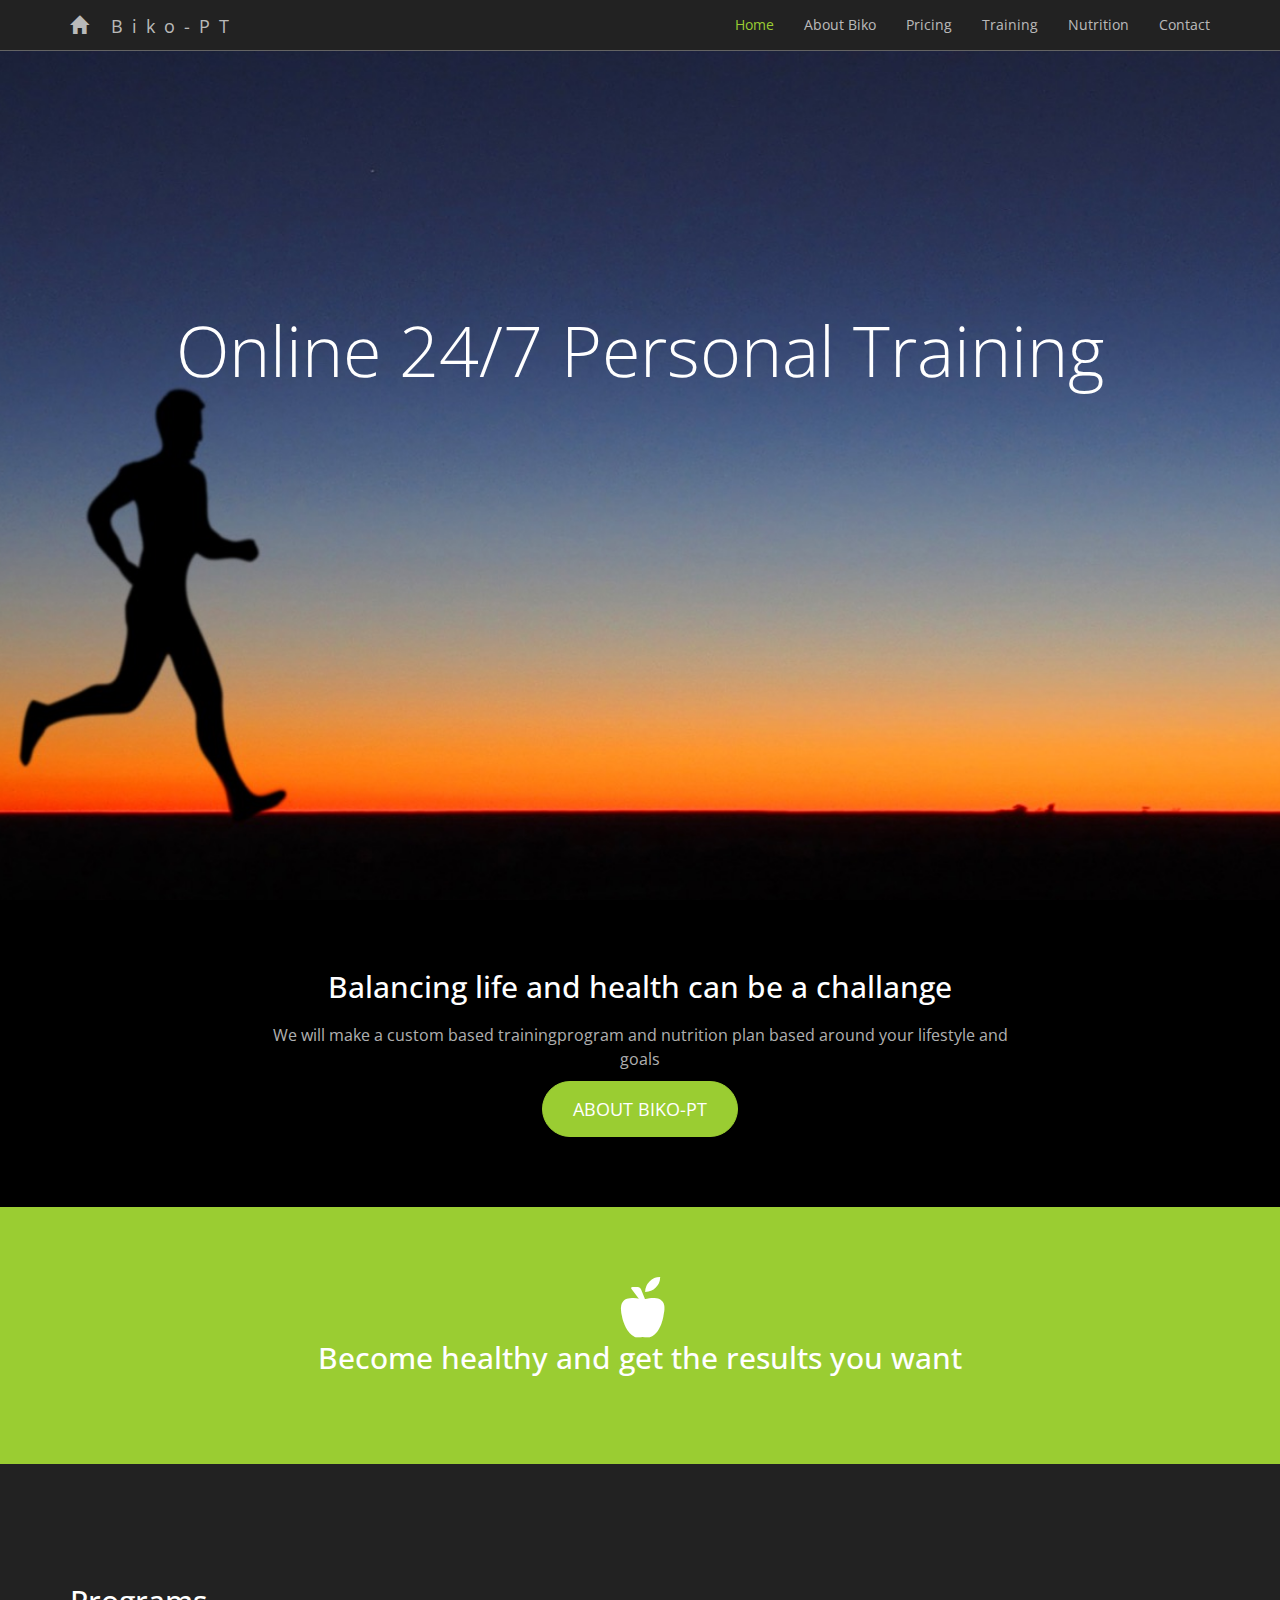
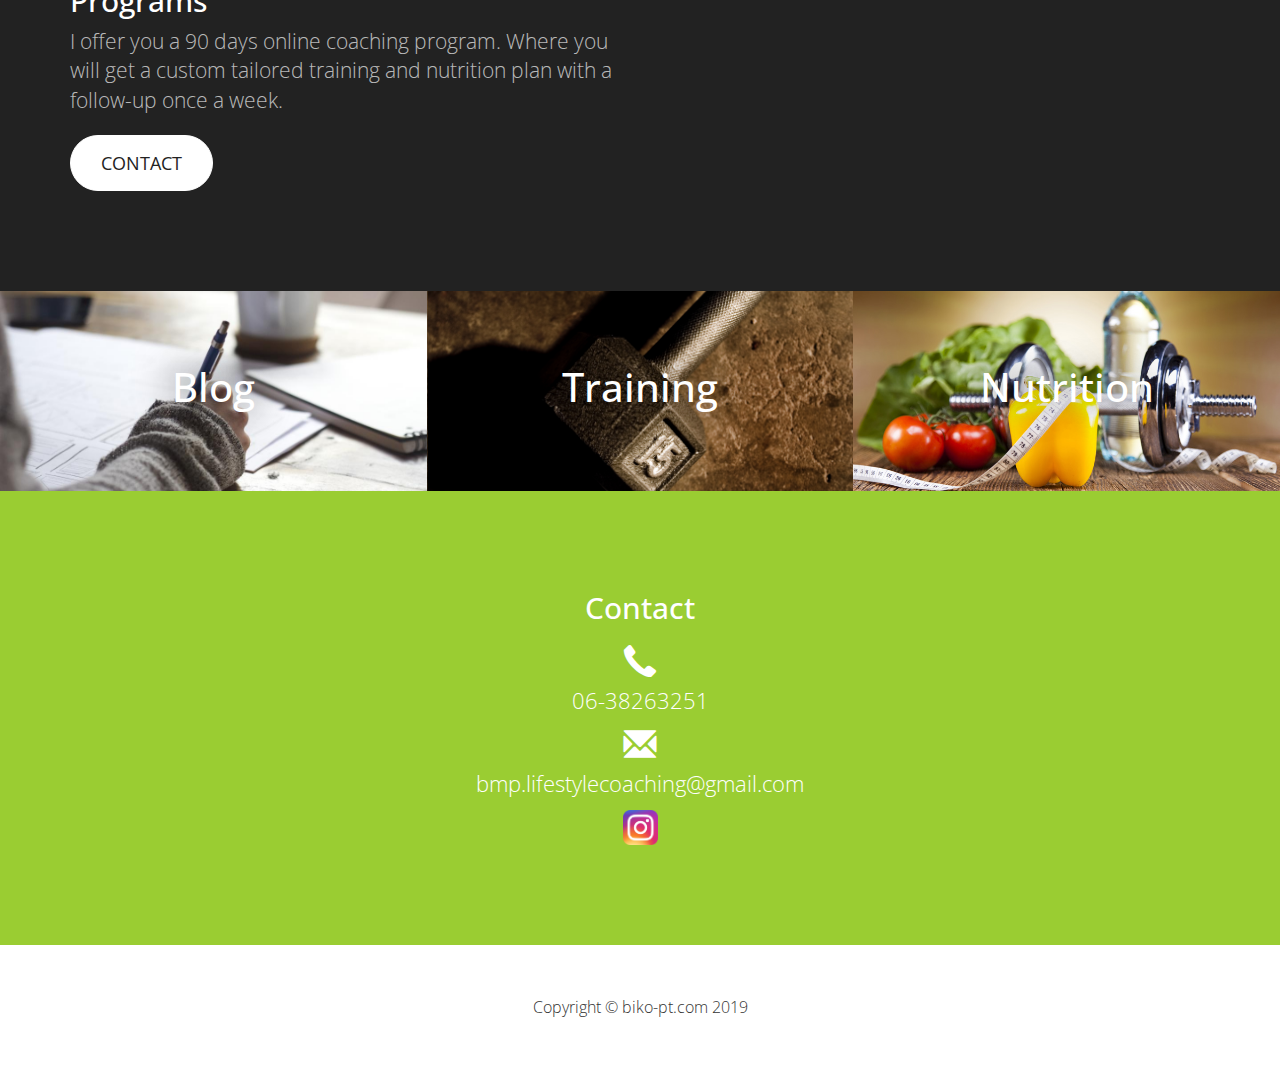
==== commit 857f0fd3: "Update index.html" ====
--- a/index.html
+++ b/index.html
@@ -80,7 +80,7 @@
     <header>
         <div class="header-content">
             <div class="header-content-inner">
-                <h1><a href="Online 24/7 Personal Training</a></h1>
+                <h1>Online 24/7 Personal Training</h1>
 
             </div>
         </div>
